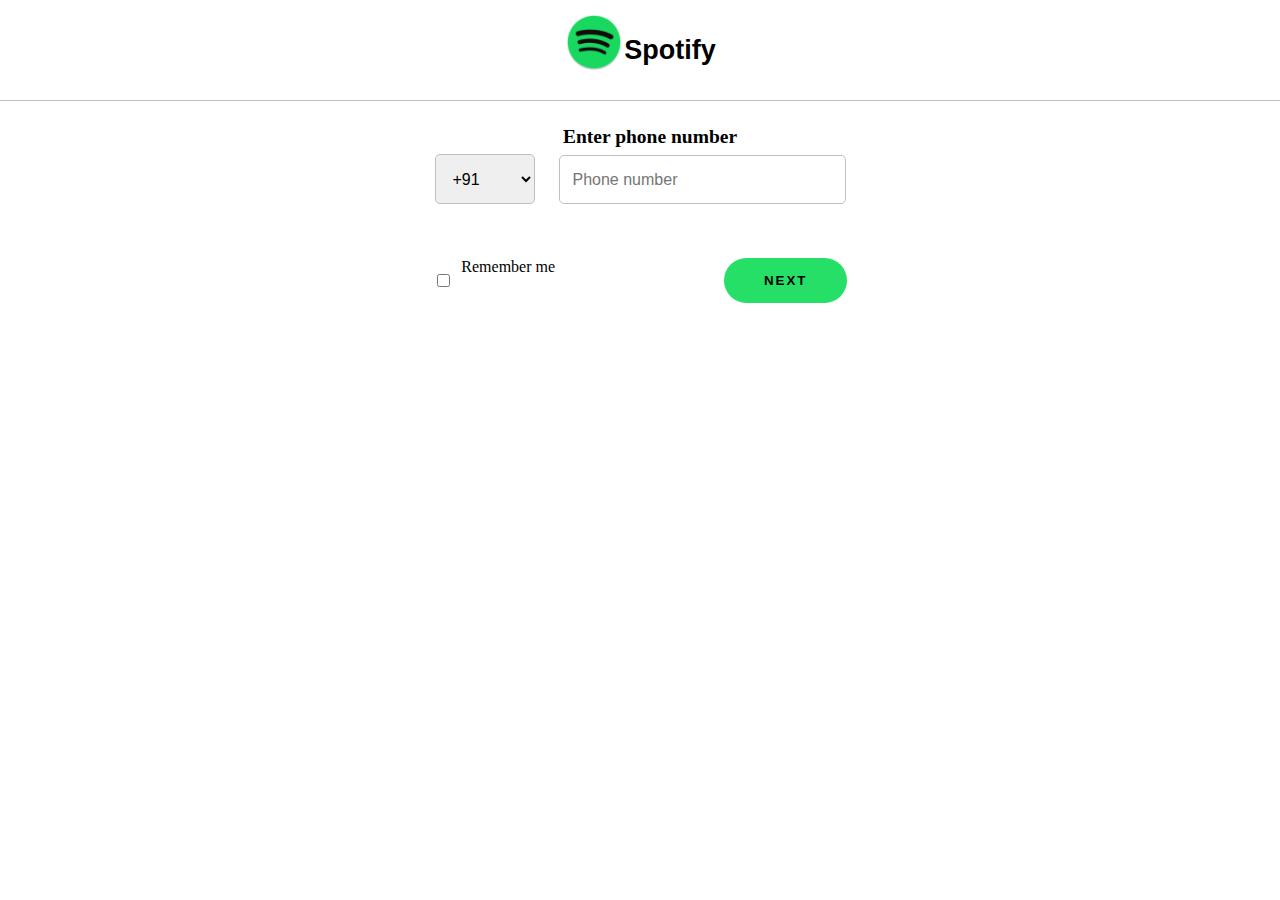
==== contact-no/contact.html @ 2bf9d3ab "Updated contact" ====
<!DOCTYPE html>
<html lang="en">
  <head>
    <meta charset="UTF-8" />
    <meta http-equiv="X-UA-Compatible" content="IE=edge" />
    <meta name="viewport" content="width=device-width, initial-scale=1.0" />
    <link rel="stylesheet" href="/contact-no/contact.css" />
    <title>Spotify - Login</title>
  </head>
  <body>
    <div class="top">
      <img class="logo-image" src="/contents/logo.png" alt="spotify logo" />
      <h2><a href="/login-files/login.html"> Spotify</a></h2>
    </div>
    <div class="lower">
      <span class="text">
        <h2>Enter phone number</h2>
      </span>
      <div class="contact">
        <select name="number-codes" id="number-codes">
          <option value="+91">+91</option>
          <option value="+20">+20</option>
          <option value="+27">+27</option>
          <option value="+51">+51</option>
          <option value="+52">+52</option>
          <option value="+54">+54</option>
          <option value="+55">+55</option>
          <option value="+56">+56</option>
          <option value="+57">+57</option>
          <option value="+62">+62</option>
          <option value="+66">+66</option>
          <option value="+84">+84</option>
          <option value="+91">+91</option>
          <option value="+212">+212</option>
          <option value="+213">+213</option>
          <option value="+233">+233</option>
          <option value="+234">+234</option>
          <option value="254+">+254</option>
          <option value="+255">+255</option>
          <option value="+256">+256</option>
          <option value="+593">+593</option>
          <option value="+852">+852</option>
          <option value="+966">+966</option>
          <option value="+971">+971</option>
        </select>
        <input
          type="nunber"
          maxlength="10"
          minlength="10"
          placeholder="Phone number"
        />
      </div>
      <br>
      <br>
      <br>
      <div class="remember-button">
        <input type="checkbox" class="check">
          <label for="checkbox">
            Remember me
          </label>
          <button class="next">Next</button>
        </section>
      </div>
    </div>
  </body>
</html>
---- contact-no/contact.css ----
@import url('https://fonts.googleapis.com/css2?family=Flow+Circular&display=swap');

/* Making body of the page with 0 margins and 0 paddings */
body{
    margin: 0%;
    padding: 0%;
}


/* This is the top most div section of the page  which consist of a logo image and spotify text.  */
.top{
    outline: rgb(191, 191, 191) 1px solid;
    height: 100px;
    font-family: Circular,spotify-circular,Helvetica,Arial,sans-serif;
    font-size: large;
    font-weight: bolder;
    display: flex;
    flex-direction: row;
    flex-wrap: wrap;
    justify-content: center;
    align-content: center;
}

/* This is for correcting the spotify color as a link. */
.top h2 a{
    font-weight: bold;
    text-decoration: none;
    color: black;
}

/* This is for correcting the logo image proportions according to the page  */
.logo-image{
    height: 60px;
    width: 60px;
}

.lower{
    display: flex;
    flex-direction: column;
    flex-wrap: wrap;
    justify-content: center;
    align-items: center;
}

.text{
    font-size: small;
    position:relative;
    left: 10px;
    top: 10px;
}

.text h2{
    width: fit-content;
}


.contact{
    width: fit-content;
}

.contact select{
    border: rgb(191, 191, 191) 1px solid;
    border-radius: 5px;
    font-size: medium;
    padding-left: 13px;
    height: 50px;
    width: 100px;
    margin-right: 20px;
}

.contact select:hover{
    border: black 1px solid;
}

.contact input{
    border: rgb(191, 191, 191) 1px solid;
    border-radius: 5px;
    font-size: medium;
    padding-left: 13px;
    height: 45px;
    width: 270px;
}

.contact input:hover{
    border: black 1px solid;
}

.remember-button{
    width: 415px;
    display: flex;
    flex-direction: row;
    flex-wrap: wrap;
    justify-content: space-between;
}

.remember-button label{
    font-size: medium;
    position: relative;
    right: 80px;
}

.remember-button button{
    border: #25df66;
    background-color: #25df66;
    text-transform: uppercase;
    font-weight: bold;
    letter-spacing: 2px;
    border-radius: 25px;
    padding-top: 15px;
    padding-bottom: 15px;
    padding-left: 40px;
    padding-right: 40px;
}

.remember-button button:hover{
    background-color: #54e085;
}
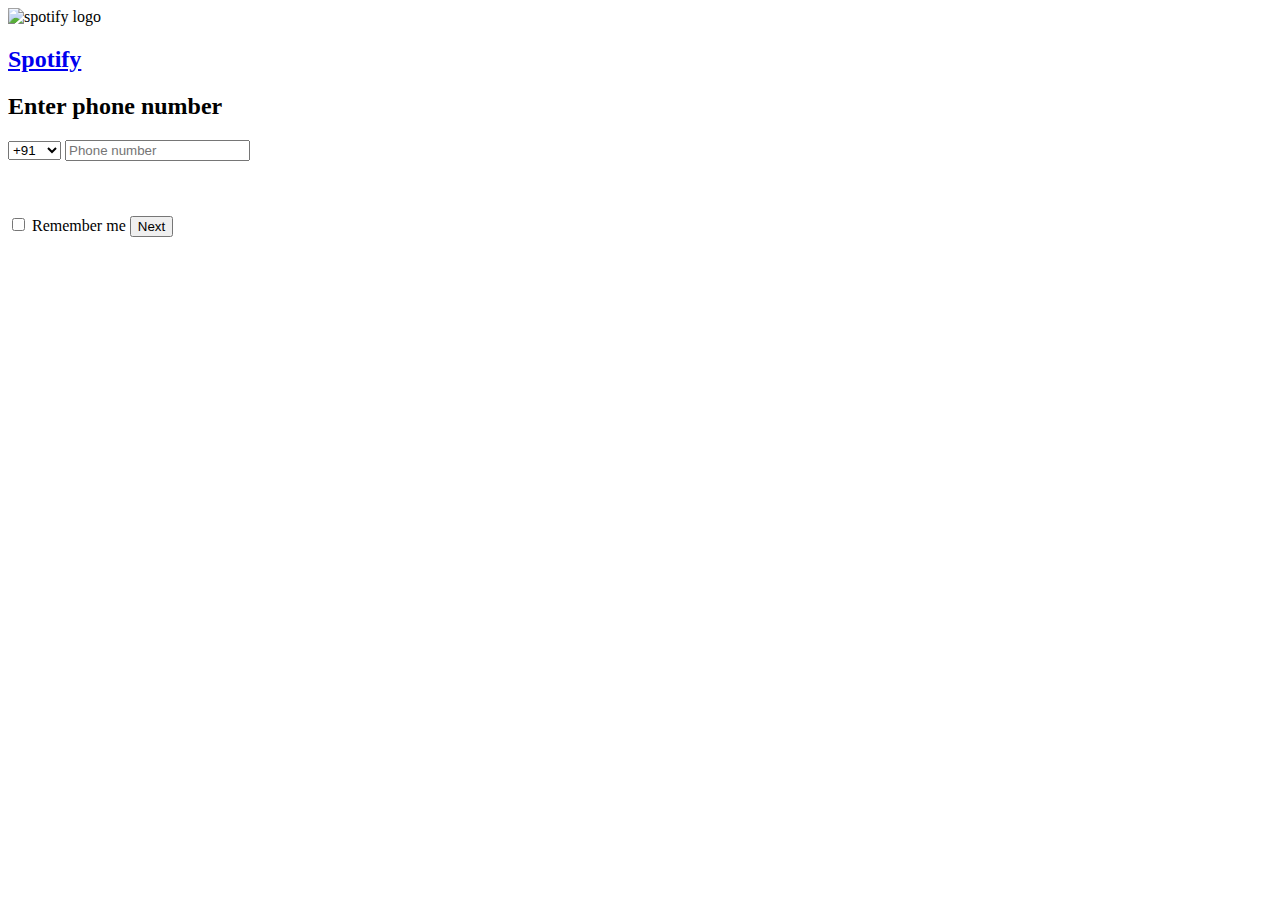
==== commit 2883518d: "few changes" ====
--- a/contact-no/contact.html
+++ b/contact-no/contact.html
@@ -4,13 +4,13 @@
     <meta charset="UTF-8" />
     <meta http-equiv="X-UA-Compatible" content="IE=edge" />
     <meta name="viewport" content="width=device-width, initial-scale=1.0" />
-    <link rel="stylesheet" href="/contact-no/contact.css" />
+    <link rel="stylesheet" href="/spotify/contact-no/contact.css" />
     <title>Spotify - Login</title>
   </head>
   <body>
     <div class="top">
-      <img class="logo-image" src="/contents/logo.png" alt="spotify logo" />
-      <h2><a href="/login-files/login.html"> Spotify</a></h2>
+      <img class="logo-image" src="/spotify/contents/logo.png" alt="spotify logo" />
+      <h2><a href="/spotify/login-files/login.html"> Spotify</a></h2>
     </div>
     <div class="lower">
       <span class="text">
@@ -44,10 +44,11 @@
           <option value="+971">+971</option>
         </select>
         <input
-          type="nunber"
+          type="tel"
           maxlength="10"
           minlength="10"
           placeholder="Phone number"
+          required
         />
       </div>
       <br>
@@ -58,9 +59,10 @@
           <label for="checkbox">
             Remember me
           </label>
-          <button class="next">Next</button>
+          <button type="submit">Next</button>
         </section>
       </div>
     </div>
+    <script src="/spotify/contact-no/contact.js"></script>
   </body>
 </html>
